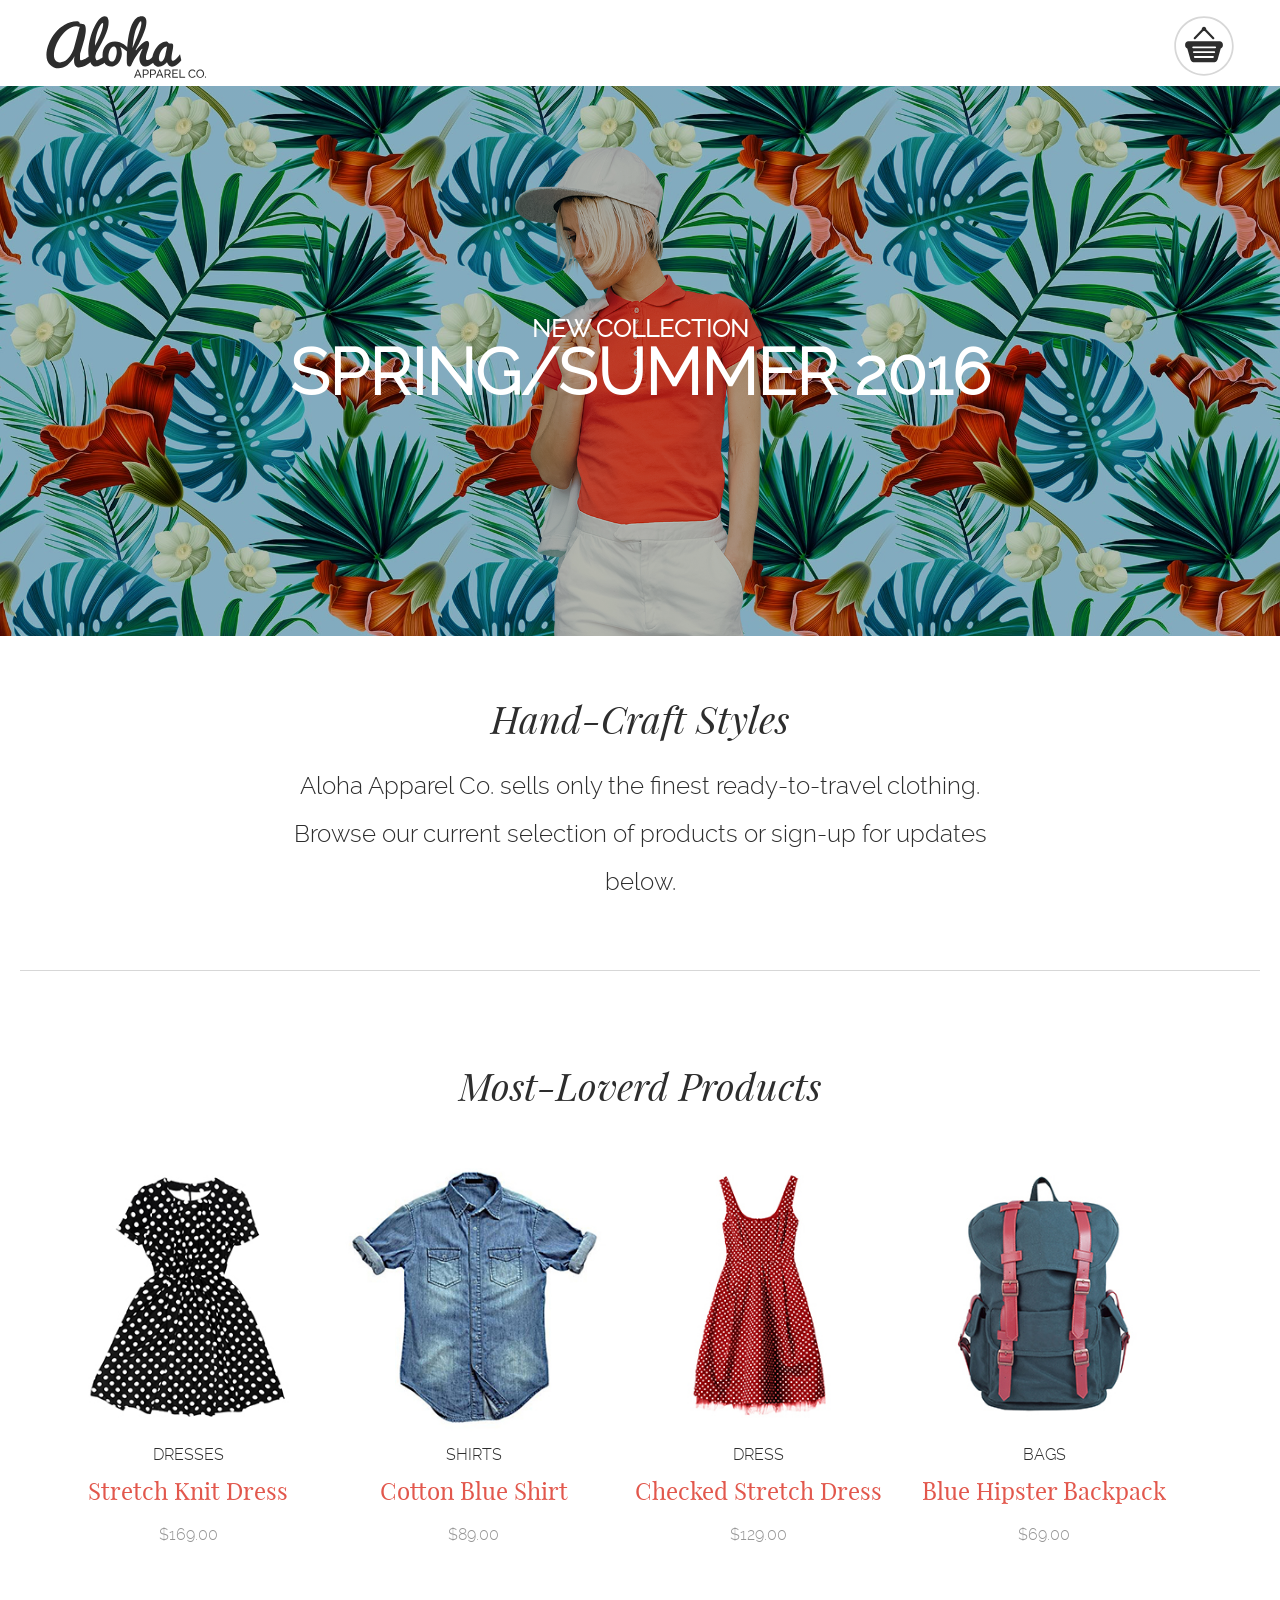
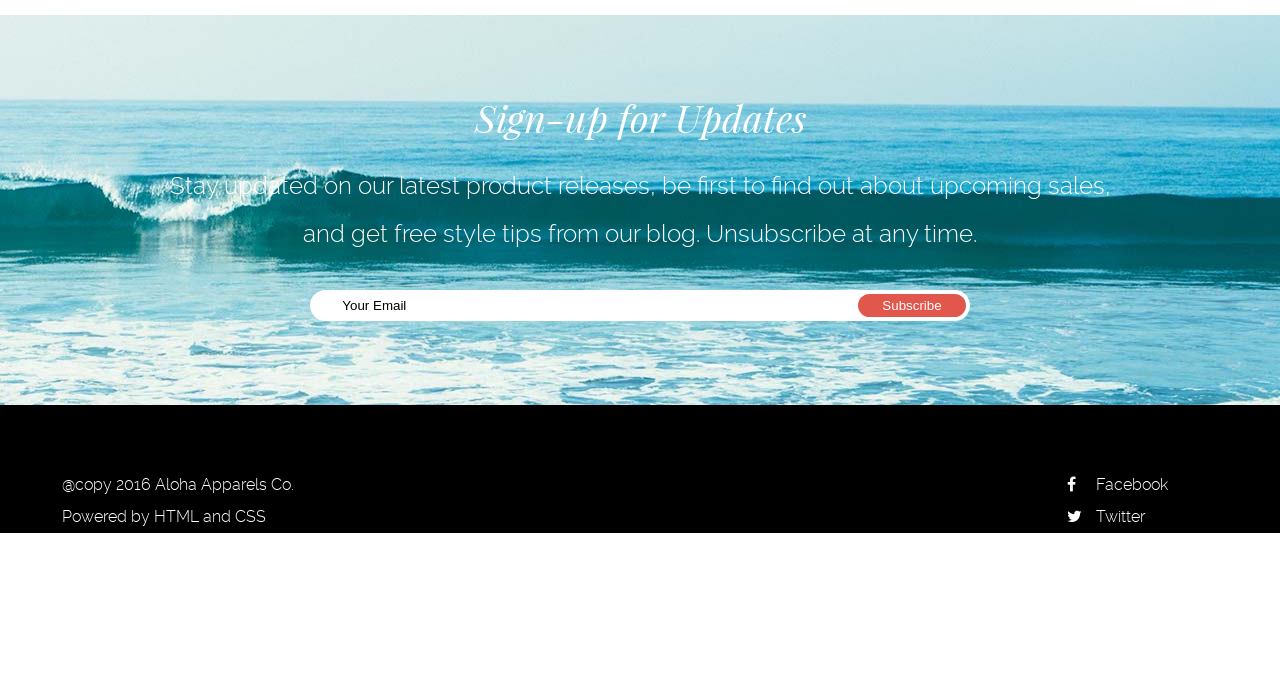
==== index.html @ 2e20cb90 "fix banner" ====
<html lang="en">
    <head>
        <meta charset="utf-8">
        <meta name="viewport" content="width=device-width, initial-scale=1">
        <title>
            Aloha Apparel Co
        </title>
        <link rel="stylesheet" href="reset.css">
        <link rel="stylesheet" href="style.css">
        <link rel="stylesheet" href="https://maxcdn.bootstrapcdn.com/font-awesome/4.6.3/css/font-awesome.min.css">
        
    </head>
    
    <body>
        <header class="header container clearfix">
            <div class="logo"><img src="assets/images/aloha-logo.svg" alt="Logo"></div>
            <div class="cart"><img src="assets/images/cart-icon.svg" alt="Cart"></div>
        </header>


        <section class="banner">
            <div class="banner-text container">
                <p class="newcollection">New Collection</p>
                <p class="spring">Spring/Summer 2016</p>
            </div>
        </section>


        <section class="container styles">
            <div class="styles-text">
                <h2 class="HCS">Hand-Craft <span>Styles</span></h2>
                <p>Aloha Apparel Co. sells only the finest ready-to-travel clothing. Browse our current selection of products or sign-up for updates below.</p>
            </div>
        </section>


        <section class="products">
            <div class="container">
                <h2 class="product-title">Most-Loverd <span>Products</span></h2>
                <ul class="list clearfix">
                    <li class="strech-dress">
                        <img src="assets/images/stretch-knit-dress.jpg" alt="Strech-dress">
                        <p class="cloth-type">dresses</p>
                        <h3>Stretch Knit Dress</h3>
                        <p class="price">$169.00</p>
                    </li>
                     <li class="shirt">
                        <img src="assets/images/cotton-blue-shirt.jpg" alt="Shirt">
                        <p class="cloth-type">shirts</p>
                        <h3>Cotton Blue Shirt</h3>
                        <p class="price">$89.00</p>
                    </li>
                    <li class="checked-dress">
                        <img src="assets/images/checked-stretch-dress.jpg" alt="Checked-dress">
                        <p class="cloth-type">dress</p>
                        <h3>Checked Stretch Dress</h3>
                        <p class="price">$129.00</p>
                    </li>
                    <li class="backpack">
                        <img src="assets/images/blue-hipster-backpack.jpg" alt="Backpack">
                        <p class="cloth-type">bags</p>
                        <h3>Blue Hipster Backpack</h3>
                        <p class="price">$69.00</p>
                    </li>
                </ul>
            </div>
        </section>


        <section class="clearfix updates">
            <div class="sign-up container">
                <h2>Sign-up for <span>Updates</span></h2>
                <p>Stay updated on our latest product releases, be first to find out about upcoming sales, and get free style tips from our blog. Unsubscribe at any time.</p>
                <form action="submit.php" method="get" class="sign-up-email">
                    <input type="email" name="email" value="Your Email">
                    <input type="submit" name="subscribe" value="Subscribe">
                </form>
            </div>
        </section>


        <footer class="contact">
            <div class="container clearfix">
                <div class="detail">
                    <p>@copy 2016 Aloha Apparels Co.</p>
                    <p>Powered by HTML and CSS</p>
                    <br>
                    <p>604-604-6040. <a href="mailto:info@alohaapparel.com"> Info@alohaapparel.com</a></p>
                    <br>
                    <div class="address">
                        <p>1490 W Broadway</p>
                        <p>Vancouver, BC, Canada</p>
                    </div>
                </div>                
                <ul class="links">
                    <li><a href="https://www.facebook.com">
                            <i class="fa fa-facebook" aria-hidden="true">
                                
                            </i>
                            <span>Facebook</span>
                        </a></li>
                    <li><a href="https://www.twitter.com">
                            <i class="fa fa-twitter">

                            </i>
                            <span>Twitter</span>
                        </a></li>
                    <li><a href="https://www.instagram.com">
                            <i class="fa fa-instagram"></i>
                            Instagram
                        </a></li>
                    <li><a href="https://www.pinterest.com">
                            <i class="fa fa-pinterest">
                            </i>
                            Pinterest
                        </a></li>
                    <li><a href="https://plus.google.com">
                            <i class="fa fa-google-plus">
                            </i>
                            Google+
                        </a></li>
                </ul>
            </div>
        </footer>
    </body>
</html>
---- style.css ----
/* Generated by Font Squirrel (https://www.fontsquirrel.com) on October 3, 2016 */

@font-face {
    font-family: 'playfairdisplay';
    src: url('assets/fonts/playfairdisplay-regular-webfont.eot');
    src: url('assets/fonts/playfairdisplay-regular-webfont.eot?#iefix') format('embedded-opentype'),
         url('assets/fonts/playfairdisplay-regular-webfont.woff') format('woff'),
         url('assets/fonts/playfairdisplay-regular-webfont.ttf') format('truetype'),
         url('assets/fonts/playfairdisplay-regular-webfont.svg#playfairdisplay') format('svg');
    font-weight: normal;
    font-style: normal;
}

@font-face {
    font-family: 'playfairdisplay';
    src: url('assets/fonts/playfairdisplay-italic-webfont.eot');
    src: url('assets/fonts/playfairdisplay-italic-webfont.eot?#iefix') format('embedded-opentype'),
         url('assets/fonts/playfairdisplay-italic-webfont.woff') format('woff'),
         url('assets/fonts/playfairdisplay-italic-webfont.ttf') format('truetype'),
         url('assets/fonts/playfairdisplay-italic-webfont.svg#playfairdisplay') format('svg');
    font-weight: normal;
    font-style: italic;
}

@font-face {
    font-family: 'playfairdisplay';
    src: url('assets/fonts/playfairdisplay-bold-webfont.eot');
    src: url('assets/fonts/playfairdisplay-bold-webfont.eot?#iefix') format('embedded-opentype'),
         url('assets/fonts/playfairdisplay-bold-webfont.woff') format('woff'),
         url('assets/fonts/playfairdisplay-bold-webfont.ttf') format('truetype'),
         url('assets/fonts/playfairdisplay-bold-webfont.svg#playfairdisplay') format('svg');
    font-weight: bold;
    font-style: normal;
}

@font-face {
    font-family: 'playfairdisplay';
    src: url('assets/fonts/playfairdisplay-bolditalic-webfont.eot');
    src: url('assets/fonts/playfairdisplay-bolditalic-webfont.eot?#iefix') format('embedded-opentype'),
         url('assets/fonts/playfairdisplay-bolditalic-webfont.woff') format('woff'),
         url('assets/fonts/playfairdisplay-bolditalic-webfont.ttf') format('truetype'),
         url('assets/fonts/playfairdisplay-bolditalic-webfont.svg#playfairdisplay') format('svg');
    font-weight: bold;
    font-style: italic;
}

@font-face {
    font-family: 'ralewaylight';
    src: url('assets/fonts/raleway-light-webfont.eot');
    src: url('assets/fonts/raleway-light-webfont.eot?#iefix') format('embedded-opentype'),
         url('assets/fonts/raleway-light-webfont.woff') format('woff'),
         url('assets/fonts/raleway-light-webfont.ttf') format('truetype'),
         url('assets/fonts/raleway-light-webfont.svg#ralewaylight') format('svg');
    font-weight: normal;
    font-style: normal;
}

@font-face {
    font-family: 'ralewaylight';
    src: url('assets/fonts/raleway-lightitalic-webfont.eot');
    src: url('assets/fonts/raleway-lightitalic-webfont.eot?#iefix') format('embedded-opentype'),
         url('assets/fonts/raleway-lightitalic-webfont.woff') format('woff'),
         url('assets/fonts/raleway-lightitalic-webfont.ttf') format('truetype'),
         url('assets/fonts/raleway-lightitalic-webfont.svg#ralewaylight') format('svg');
    font-weight: normal;
    font-style: italic;
}

/*   all page settings here !!!!!*/

html {
    font-size: 14px;
}
@media screen and (min-width: 600px) {
    html {
        font-size: 16px;
    }
}

/*   this * is important here!!!!! * is for all elements !!!!!!!!   */
* {
    box-sizing: border-box;
    outline: none;
}

body {
    font-family:'ralewaylight', sans-serif;
    font-style: normal;
    font-weight: normal;
    font-size: 1rem;
    color: #2d2d2d;
    line-height: 2;
}

h1, h2, h3, h4, h5 {
    font-family: 'playfairdisplay', serif;
    font-style: normal;
    font-weight: normal;
    line-height: 1;
}

h2 {
    font-size: 2.4rem;
    font-style: italic;
    margin-bottom: 1.5rem;
}

h3 {
    font-size: 1.5rem;
    color: #e2574c;
    margin-bottom: 1rem;
}

img {
    height: auto;
    max-width: 100%;
}

/*   for all   -------------------------------------------- */
.container {
    max-width: 1240px;
    width: 100%;
    margin: 0 auto;
    padding: 0 2%;
}

.clearfix:before, .clearfix:after {
    content: '';
    clear: both;
    display: table;
}

/* header       -----------------------------------------------*/

.header {
    padding-top: 1rem;
    padding-bottom: 0.5rem;
}

.logo {
    width: 160px;
    float: left
}

.cart {
    float: right;
    width: 60px;
}

/* banner ----------------------------------------------------*/
.banner {
    background:linear-gradient( to bottom, rgba(0,0,0,0.25) 0%, rgba( 0,0,0,0.25) 100%), url(assets/images/banner-girl.png) no-repeat center 60px, url(assets/images/flower-bkgd.jpg) repeat-x center top;
    height: 550px;
    position: relative;
    background-size: cover, 250px 615px, contain;
    padding: 4rem 0;
}

.banner-text {
    font-weight: bold;
    text-transform: uppercase;
    color: white;
    text-align: center;
    position: absolute;
    left: 50%;
    top: 50%;
    line-height: 1;
    transform: translate(-50%,-50%);    
}

.newcollection {
    font-size: 1.5rem;
}

.spring {
    font-size:4rem;
}


/* styles ----------------------------------------------*/

.styles {
    text-align: center;
    border-bottom: 1px solid #d7d7d7;
    padding: 4rem 0;
}

.styles-text {
    width: 720px;
    margin: 0 auto;
    
}

.HCS {
    margin-bottom: 1.5rem;
}

.styles p {
    font-size: 1.5rem;
    line-height: 2;
}



/* product list   ------------------------------------------*/

.products {
    padding: 4rem 0;
}

.product-title {
    text-align: center;
    margin-bottom: 3rem;
    margin-top: 2rem;
}

.list {
    width: 100%;
    
}

.list li{
    float: left;
    width: 24%;
    text-align: center;
    padding: 0 0rem;
}

.cloth-type {
    text-transform: uppercase;
    margin-bottom: 0.5rem;
}

.price {
    color: #969696;
    margin-top: 1rem;
}


/* sign-up    ----------------------------------------------*/

.updates {
    background: url(assets/images/wave-bkgd.jpg) no-repeat center bottom;
    color: white;
    padding: 4rem 0;
    width: 100%;
}

.sign-up {
    width: 80%;
    text-align: center;
    padding: 20px 20px 20px 20px;
}

.sign-up p{
    font-size: 1.5rem;
    line-height: 2;
}

.sign-up-email {
    margin: 2rem auto 0;
    position: relative;
    width: 67%;
}

input[type="email"] {
    width: 100%;
    padding: 0.5rem 2rem;
    border-radius:25px;
    border: 0
}

input[type="submit"] {
    border-radius: 25px;
    background-color: #e2574c;
    color: white;
    position: absolute;
    right: 0.25rem;
    top: 0.25rem;
    padding: 0.25rem 1.5rem;
    border: 0;
}

input[type="submit"]:hover {
    color: darkred;
}


/* footer ----------------------------------*/

.contact {
    background-color: #000000;
    color: white;
    padding: 4rem 0;
    height: 100px;
}


.detail {
    float: left;
    margin-left: 1rem;
    font-size: 1rem;
}

.detail a {
    color: white;
}

.detail a:hover {
    color: red;
}
}

.address {
    color: #969696;
}

.links {
    float: right;
    padding-right: 4rem;
    
}

.links li {
      font-family: 'ralewaylight';
}

.links a{
    text-decoration: none;
    color: white;
}

.links a:hover {
    color: red;
}

.links i {
    min-width: 25px;
}

.fa {
    display: inline-block;
    text-rendering: auto;
}

.fa-facebook:before {
    content: "\f09a"
}
/* still need to know how to show the icons!!!!!!!!!!! */
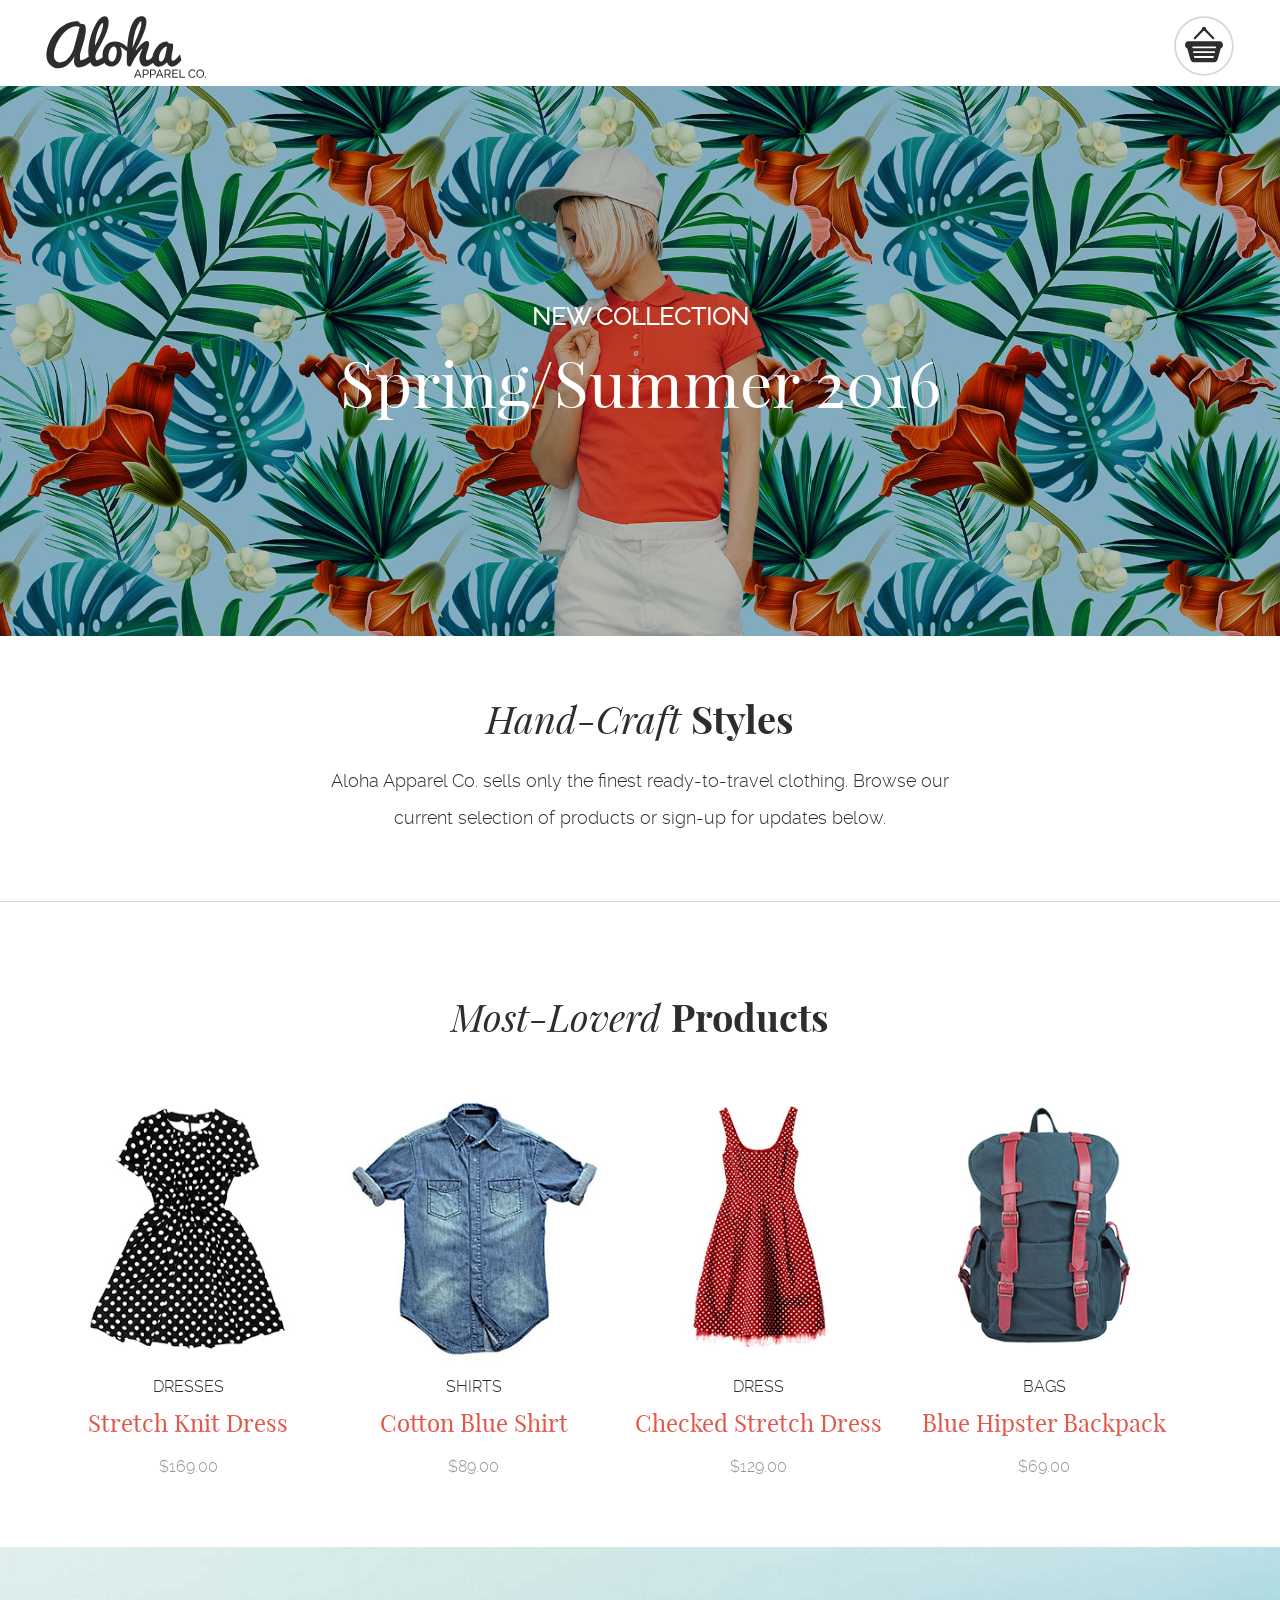
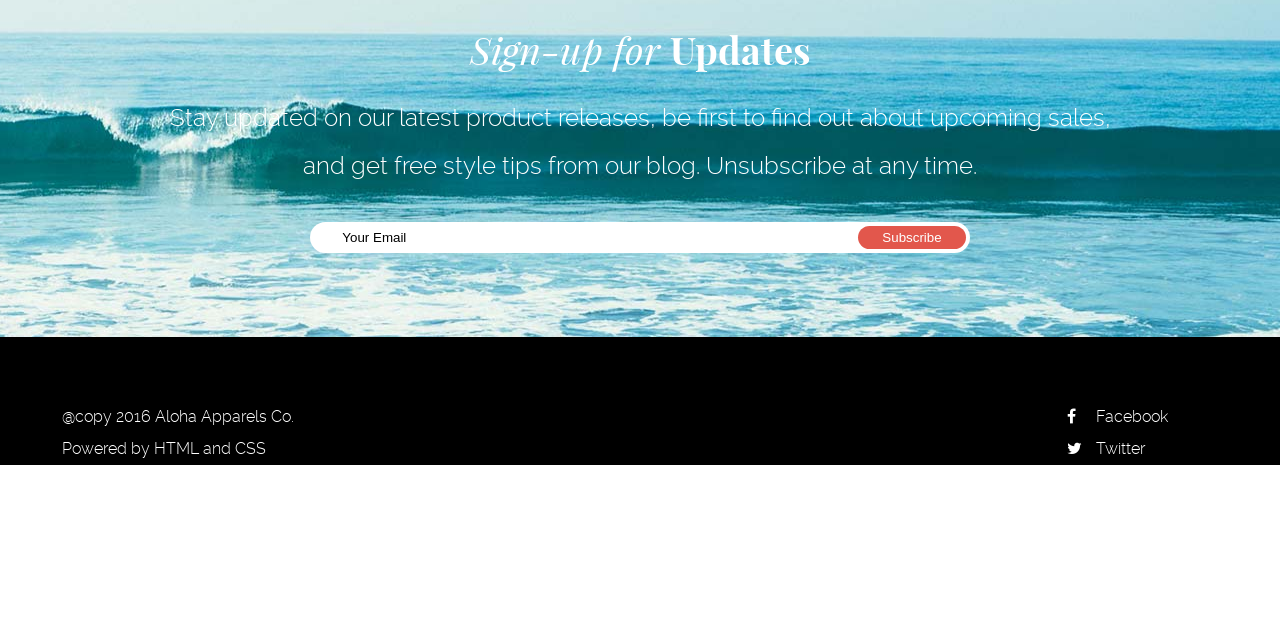
==== commit 357bfa45: "clear style part code/ restyle" ====
--- a/index.html
+++ b/index.html
@@ -26,8 +26,8 @@
         </section>
 
 
-        <section class="container styles">
-            <div class="styles-text">
+        <section class="styles">
+            <div class="container styles-text">
                 <h2 class="HCS">Hand-Craft <span>Styles</span></h2>
                 <p>Aloha Apparel Co. sells only the finest ready-to-travel clothing. Browse our current selection of products or sign-up for updates below.</p>
             </div>
--- a/style.css
+++ b/style.css
@@ -171,10 +171,14 @@
 
 .newcollection {
     font-size: 1.5rem;
+    margin-bottom: 1.5rem;
 }
 
 .spring {
     font-size:4rem;
+    font-family: 'playfairdisplay', serif;
+    font-weight: normal;
+    text-transform: none;
 }
 
 
@@ -188,17 +192,15 @@
 
 .styles-text {
     width: 720px;
-    margin: 0 auto;
-    
-}
-
-.HCS {
-    margin-bottom: 1.5rem;
+}
+
+h2 span {
+    font-style: normal;
+    font-weight: bold;
 }
 
 .styles p {
-    font-size: 1.5rem;
-    line-height: 2;
+    font-size: 1.15rem;
 }
 
 
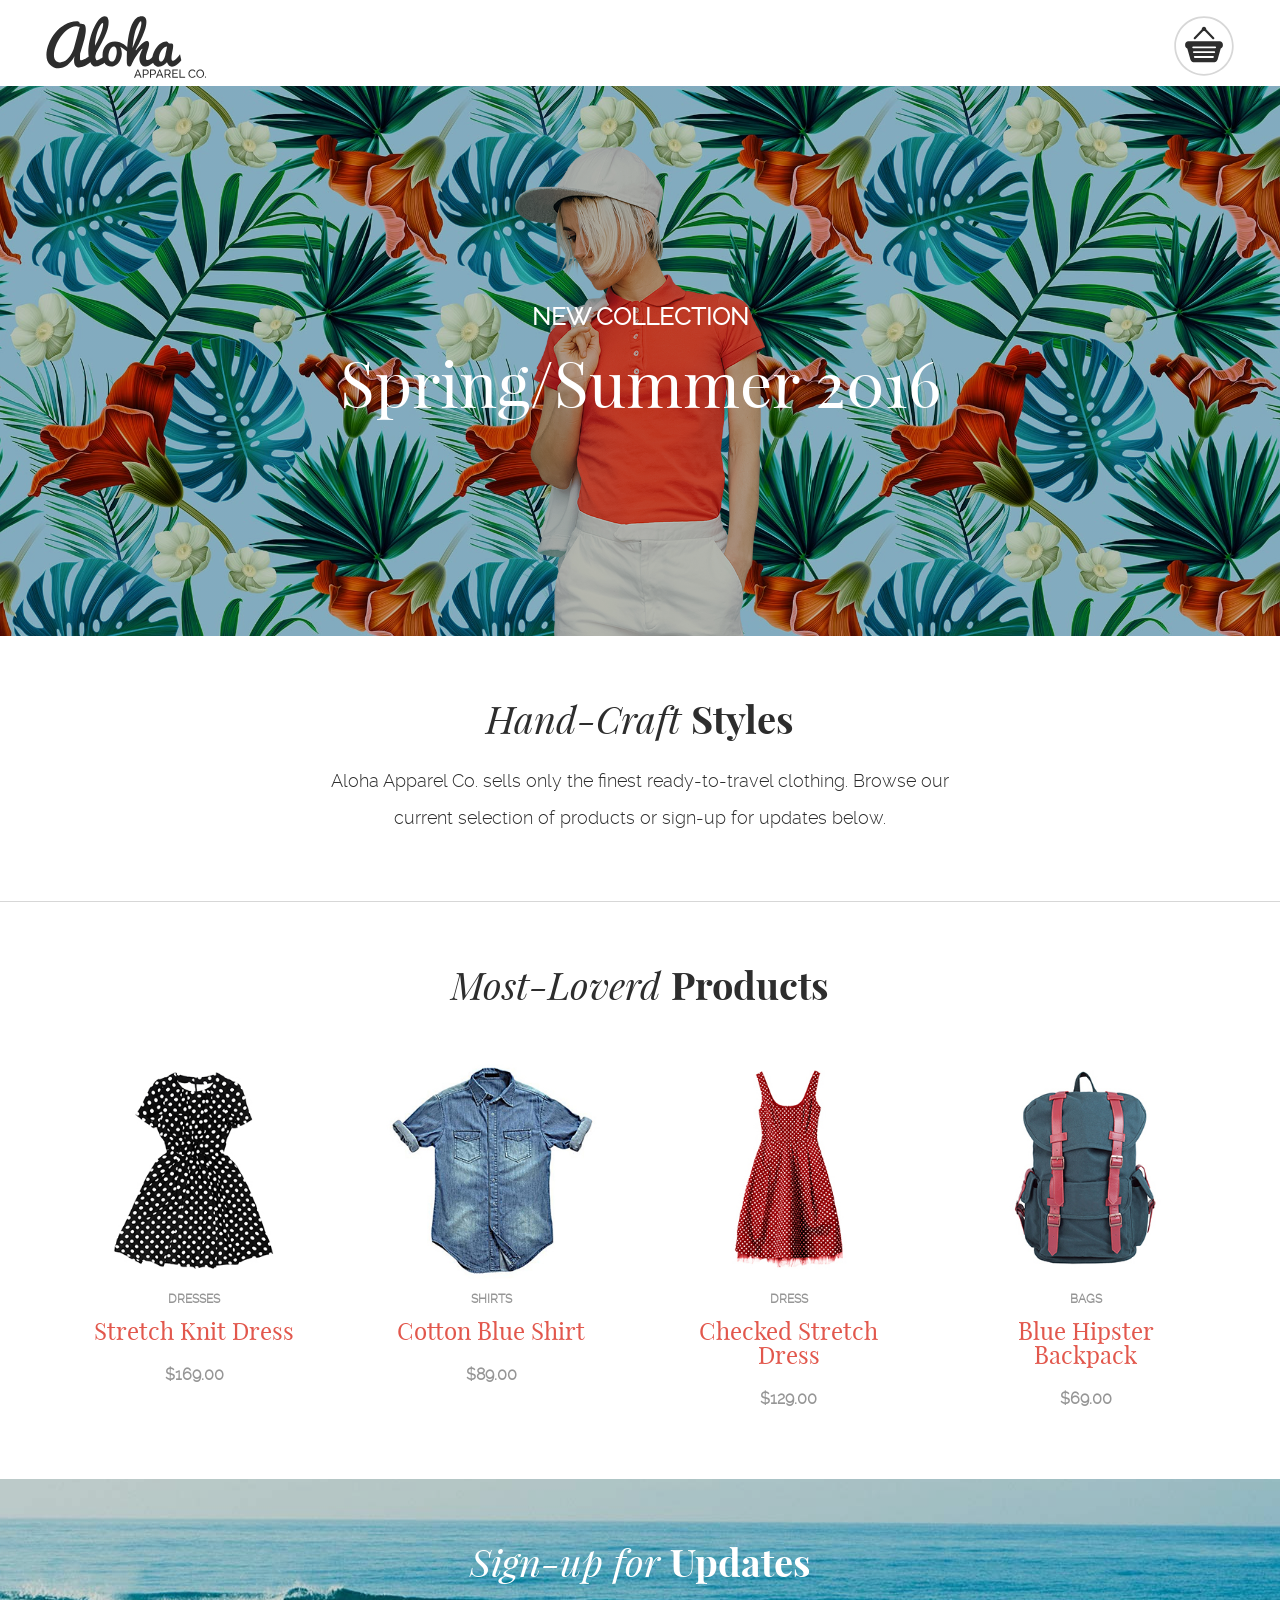
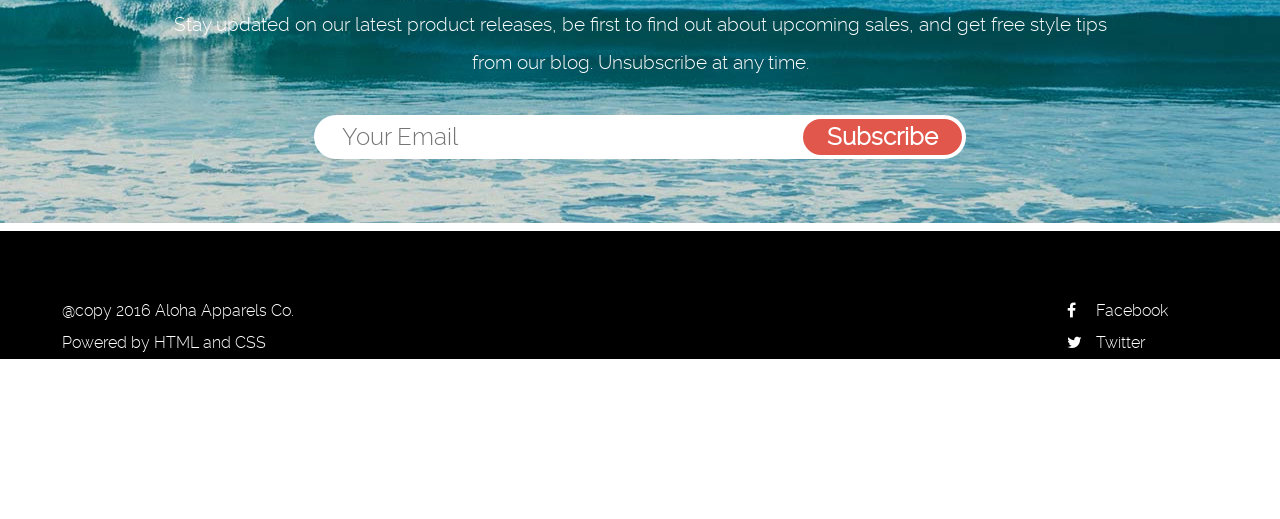
==== commit 1e944ade: "fix signup section" ====
--- a/index.html
+++ b/index.html
@@ -67,12 +67,12 @@
         </section>
 
 
-        <section class="clearfix updates">
+        <section class="updates">
             <div class="sign-up container">
                 <h2>Sign-up for <span>Updates</span></h2>
                 <p>Stay updated on our latest product releases, be first to find out about upcoming sales, and get free style tips from our blog. Unsubscribe at any time.</p>
                 <form action="submit.php" method="get" class="sign-up-email">
-                    <input type="email" name="email" value="Your Email">
+                    <input type="email" name="email" value placeholder="Your Email">
                     <input type="submit" name="subscribe" value="Subscribe">
                 </form>
             </div>
--- a/style.css
+++ b/style.css
@@ -112,6 +112,10 @@
     margin-bottom: 1rem;
 }
 
+p {
+    font-family:'ralewaylight', sans-serif;
+}
+
 img {
     height: auto;
     max-width: 100%;
@@ -119,10 +123,20 @@
 
 /*   for all   -------------------------------------------- */
 .container {
-    max-width: 1240px;
+    max-width: 400px;
     width: 100%;
     margin: 0 auto;
     padding: 0 2%;
+}
+@media screen and (min-width: 600px) {
+    .container {
+        max-width:600px;
+    }
+}
+@media screen and (min-width: 1240px) {
+    .container {
+        max-width: 1240px;
+    }
 }
 
 .clearfix:before, .clearfix:after {
@@ -203,8 +217,6 @@
     font-size: 1.15rem;
 }
 
-
-
 /* product list   ------------------------------------------*/
 
 .products {
@@ -213,50 +225,62 @@
 
 .product-title {
     text-align: center;
-    margin-bottom: 3rem;
-    margin-top: 2rem;
 }
 
 .list {
+    margin-top: 3rem;  
+}
+
+.list li{
     width: 100%;
-    
-}
-
-.list li{
-    float: left;
-    width: 24%;
-    text-align: center;
-    padding: 0 0rem;
+    text-align: center;
+    padding: 0 2rem;
+}
+@media screen and (min-width:600px) {
+    .list li{
+        float: left;
+        width: 50%;
+        text-align: center;
+        padding: 0 2rem;
+    }
+}
+@media screen and (min-width:1240px) {
+    .list li{
+        float: left;
+        width: 25%;
+        text-align: center;
+        padding: 0 2rem;
+    }
 }
 
 .cloth-type {
+    font-size: 0.75rem;
+    font-weight: bold;
     text-transform: uppercase;
     margin-bottom: 0.5rem;
+    color: #969696;
 }
 
 .price {
     color: #969696;
-    margin-top: 1rem;
-}
-
-
+    font-weight: bold;
+}
 /* sign-up    ----------------------------------------------*/
 
 .updates {
-    background: url(assets/images/wave-bkgd.jpg) no-repeat center bottom;
-    color: white;
-    padding: 4rem 0;
-    width: 100%;
+    background: linear-gradient(to bottom, rgba(0,0,0,0.15) 0%, rgba(0,0,0,0.15) 100% ), url(assets/images/wave-bkgd.jpg) no-repeat center bottom;
+    color: white;
+    padding: 4rem 0;
+    margin-bottom: 8px;
 }
 
 .sign-up {
     width: 80%;
     text-align: center;
-    padding: 20px 20px 20px 20px;
 }
 
 .sign-up p{
-    font-size: 1.5rem;
+    font-size: 1.2rem;
     line-height: 2;
 }
 
@@ -268,9 +292,12 @@
 
 input[type="email"] {
     width: 100%;
-    padding: 0.5rem 2rem;
+    padding: 0.5rem 1.75rem;
     border-radius:25px;
-    border: 0
+    border: 0;
+    color: #2d2d2d;
+    font-family: 'ralewaylight', sans-serif;
+    font-size: 1.5rem;
 }
 
 input[type="submit"] {
@@ -282,10 +309,13 @@
     top: 0.25rem;
     padding: 0.25rem 1.5rem;
     border: 0;
+    font-family: 'ralewaylight', sans-serif;
+    font-weight: bold;
+    font-size: 1.5rem;
 }
 
 input[type="submit"]:hover {
-    color: darkred;
+    background-color: #b64036;
 }
 
 
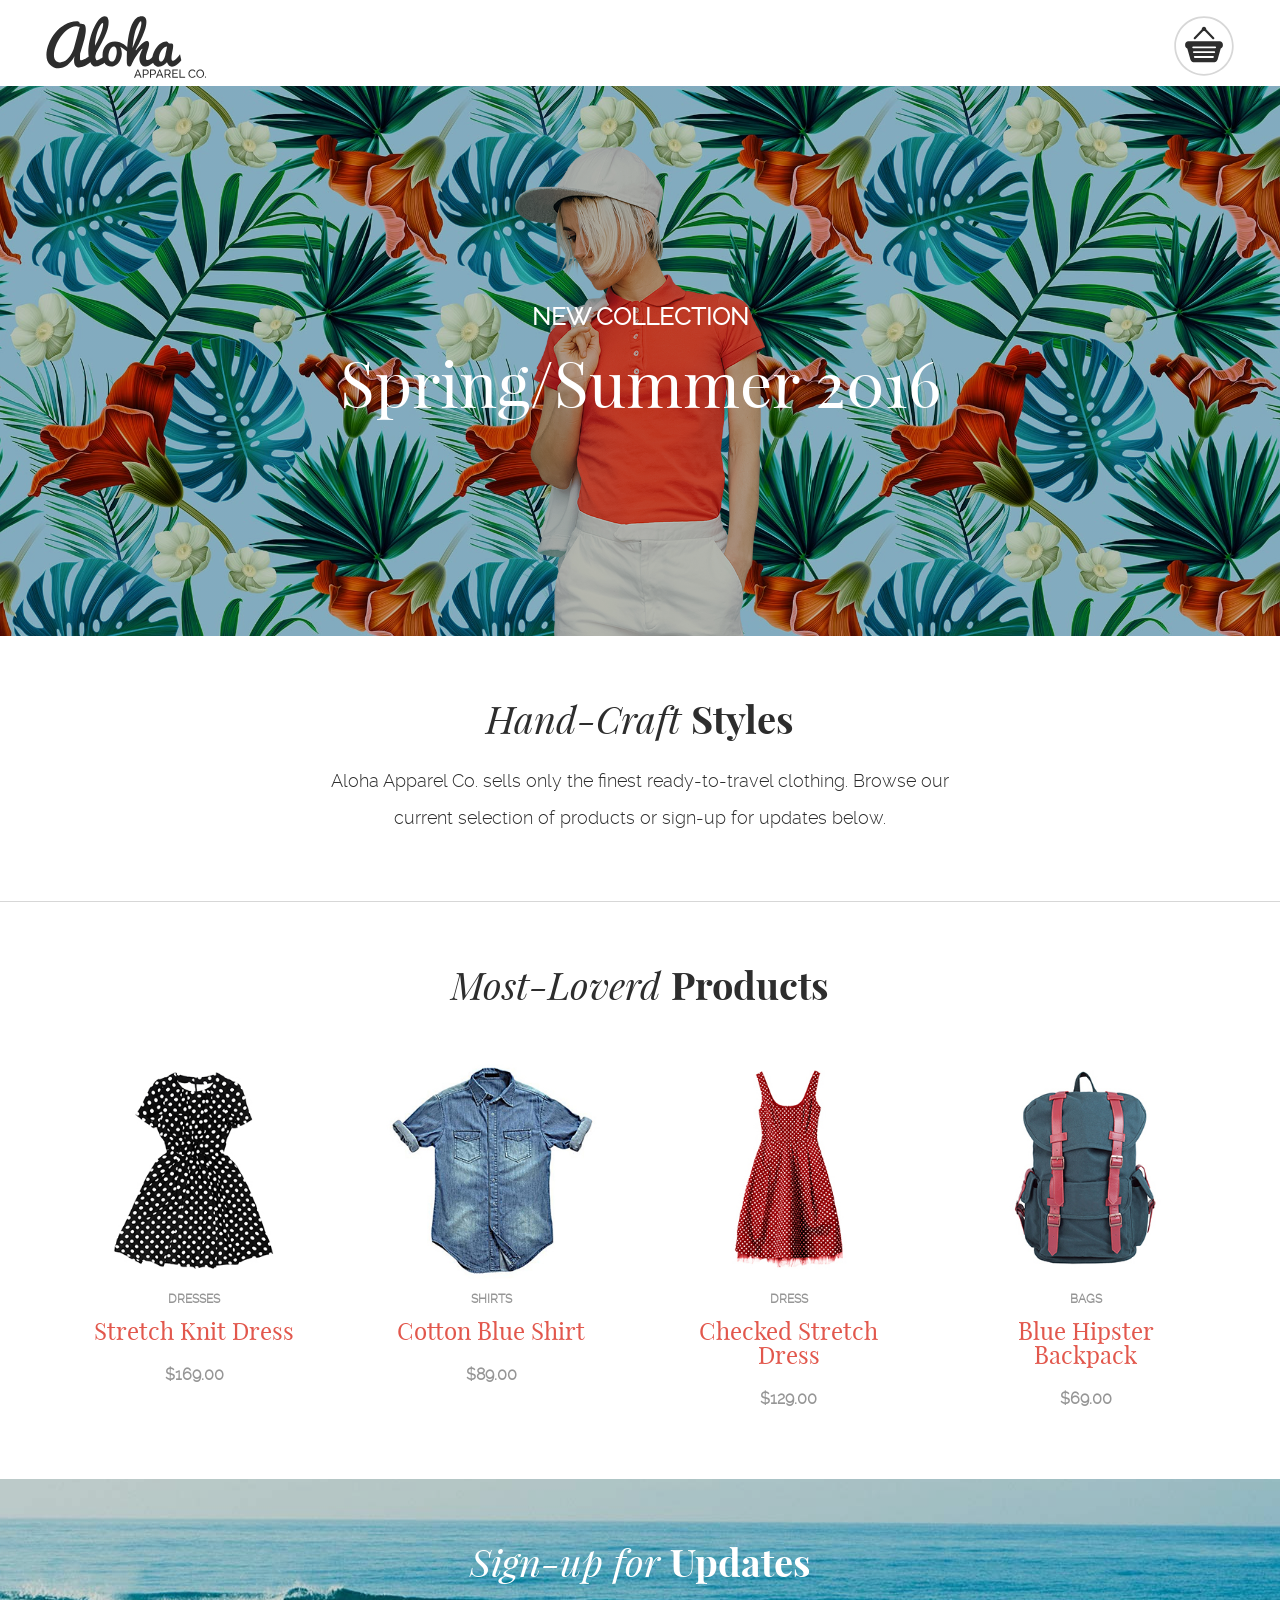
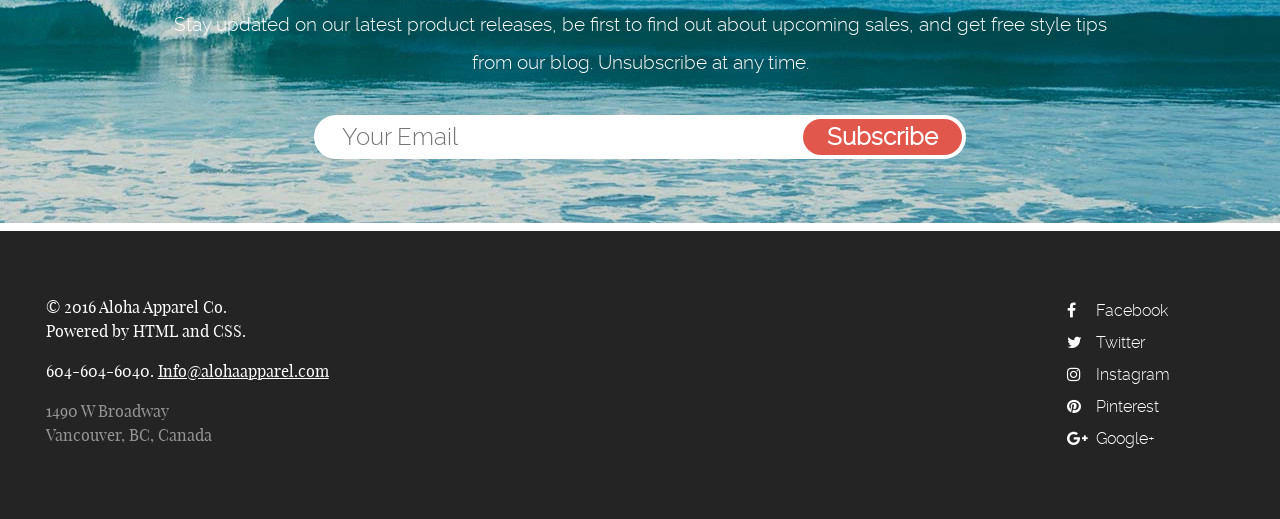
==== commit b3bfe69f: "fix footer part" ====
--- a/index.html
+++ b/index.html
@@ -82,11 +82,13 @@
         <footer class="contact">
             <div class="container clearfix">
                 <div class="detail">
-                    <p>@copy 2016 Aloha Apparels Co.</p>
-                    <p>Powered by HTML and CSS</p>
-                    <br>
-                    <p>604-604-6040. <a href="mailto:info@alohaapparel.com"> Info@alohaapparel.com</a></p>
-                    <br>
+                    <div class="copyright">
+                        <p>&copy 2016 Aloha Apparel Co.</p>
+                        <p>Powered by HTML and CSS.</p>
+                    </div>
+                    <div class="tel">
+                        <p>604-604-6040. <a href="mailto:info@alohaapparel.com"> Info@alohaapparel.com</a></p>
+                    </div>
                     <div class="address">
                         <p>1490 W Broadway</p>
                         <p>Vancouver, BC, Canada</p>
--- a/style.css
+++ b/style.css
@@ -322,26 +322,31 @@
 /* footer ----------------------------------*/
 
 .contact {
-    background-color: #000000;
-    color: white;
-    padding: 4rem 0;
-    height: 100px;
-}
-
+    background-color: #242424;
+    color: white;
+    padding: 4rem 0;
+}
 
 .detail {
     float: left;
-    margin-left: 1rem;
     font-size: 1rem;
-}
-
-.detail a {
-    color: white;
-}
-
-.detail a:hover {
-    color: red;
-}
+    line-height: 1.5;
+}
+
+.detail p {
+    font-family: 'playfairdisplay', serif;
+}
+
+.copyright, .tel {
+    margin-bottom: 1rem;
+}
+
+.contact a {
+    color: white;
+}
+
+.contact a:hover {
+    color: #e2574c;
 }
 
 .address {
@@ -351,32 +356,13 @@
 .links {
     float: right;
     padding-right: 4rem;
-    
-}
-
-.links li {
-      font-family: 'ralewaylight';
+    font-family: 'ralewaylight', sans-serif;
 }
 
 .links a{
     text-decoration: none;
-    color: white;
-}
-
-.links a:hover {
-    color: red;
 }
 
 .links i {
     min-width: 25px;
-}
-
-.fa {
-    display: inline-block;
-    text-rendering: auto;
-}
-
-.fa-facebook:before {
-    content: "\f09a"
-}
-/* still need to know how to show the icons!!!!!!!!!!! */+}
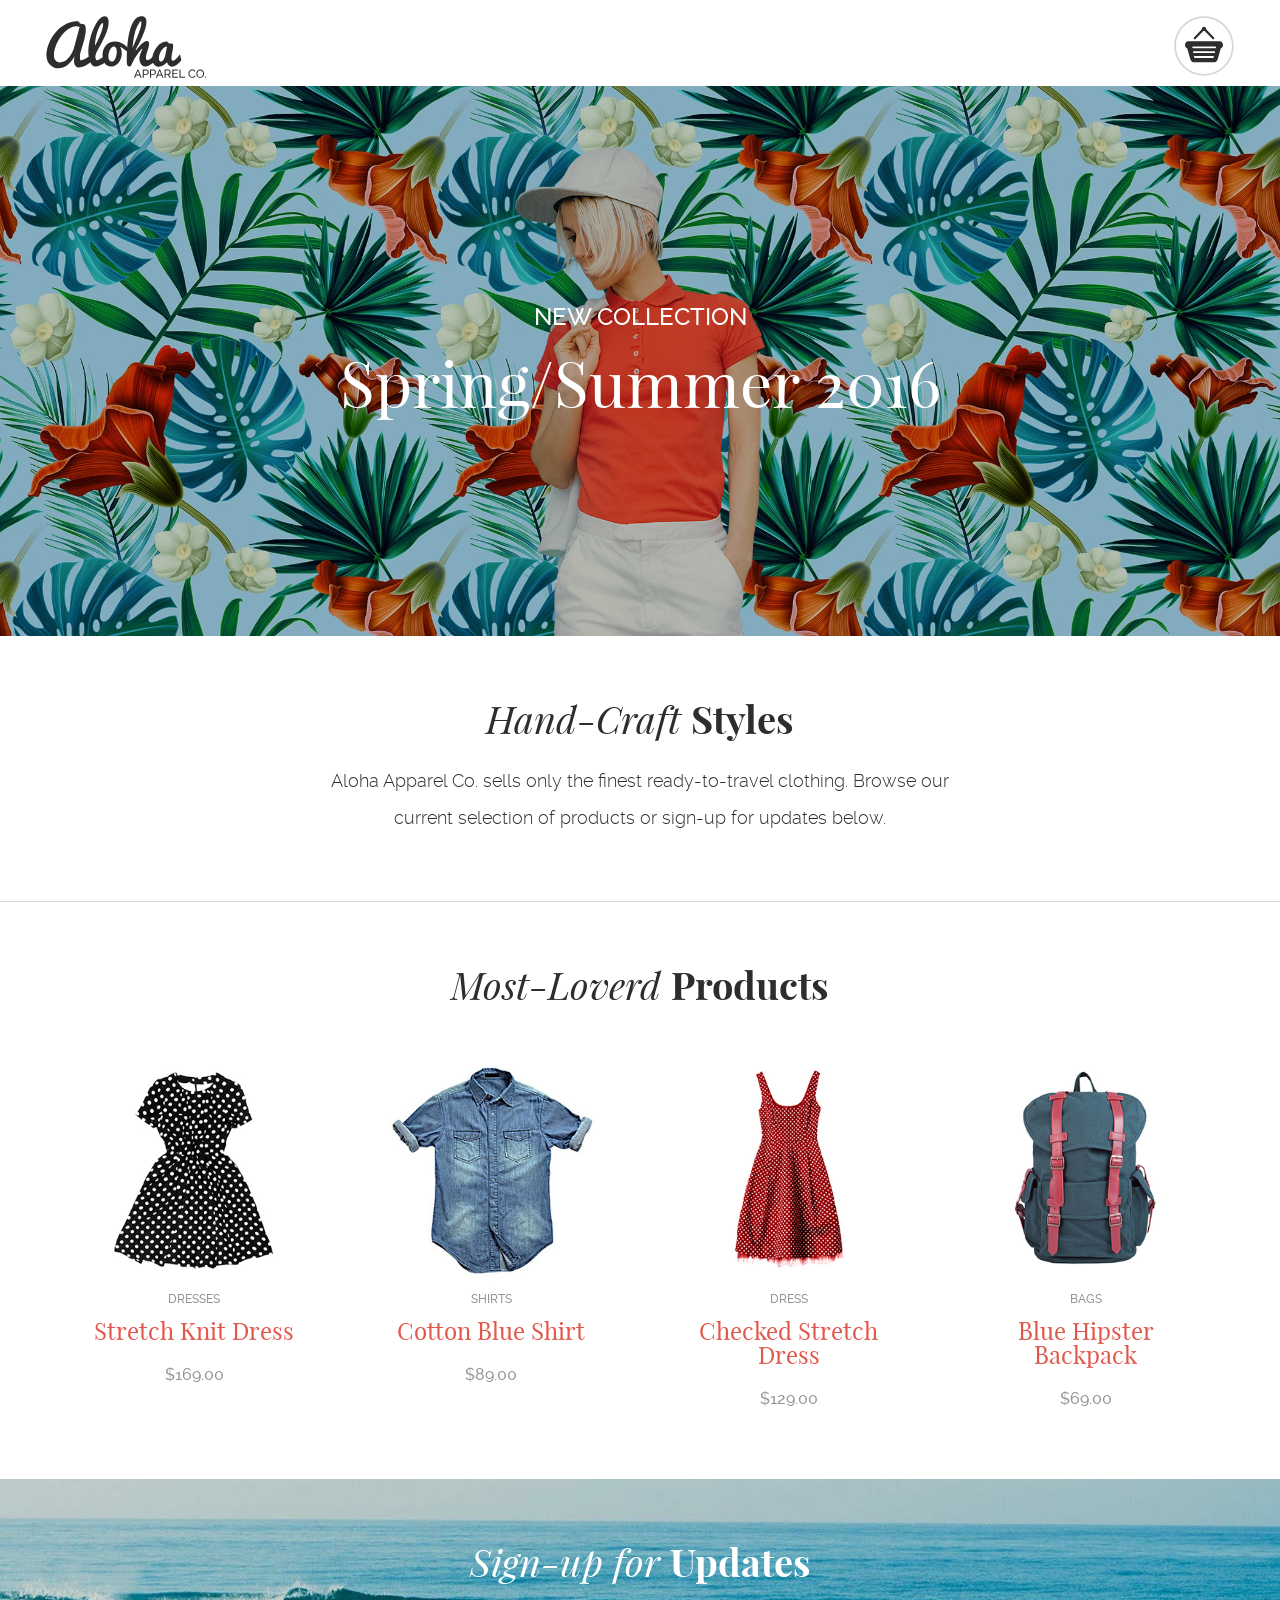
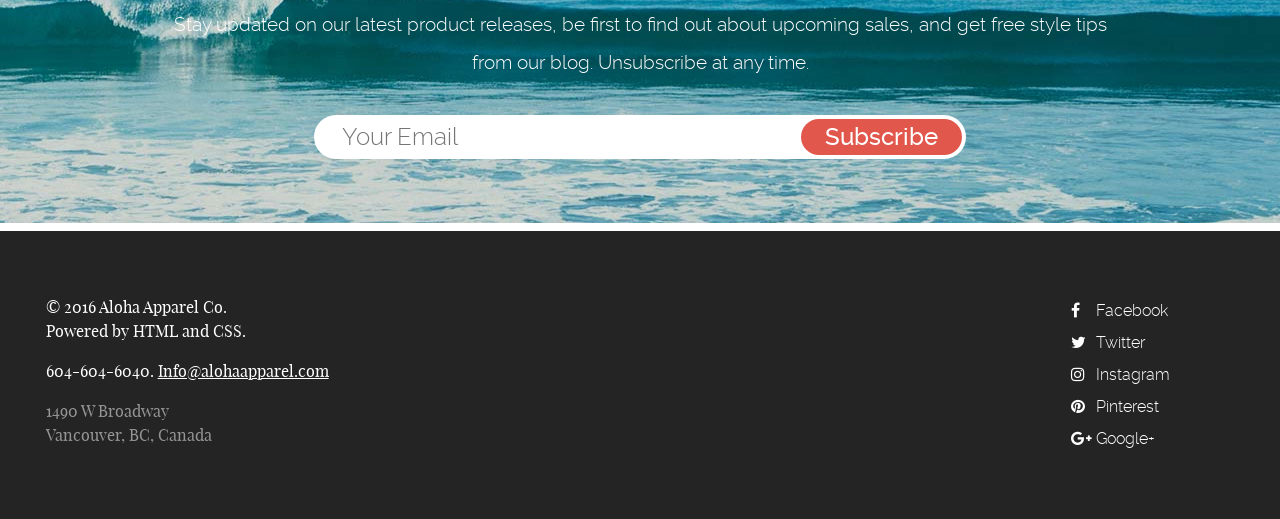
==== commit 657a3c18: "fix footer links" ====
--- a/index.html
+++ b/index.html
@@ -96,31 +96,25 @@
                 </div>                
                 <ul class="links">
                     <li><a href="https://www.facebook.com">
-                            <i class="fa fa-facebook" aria-hidden="true">
-                                
-                            </i>
-                            <span>Facebook</span>
-                        </a></li>
-                    <li><a href="https://www.twitter.com">
-                            <i class="fa fa-twitter">
-
-                            </i>
-                            <span>Twitter</span>
-                        </a></li>
-                    <li><a href="https://www.instagram.com">
-                            <i class="fa fa-instagram"></i>
-                            Instagram
-                        </a></li>
-                    <li><a href="https://www.pinterest.com">
-                            <i class="fa fa-pinterest">
-                            </i>
-                            Pinterest
-                        </a></li>
-                    <li><a href="https://plus.google.com">
-                            <i class="fa fa-google-plus">
-                            </i>
-                            Google+
-                        </a></li>
+                                <i class="fa fa-facebook" aria-hidden="true"></i><span>Facebook</span>
+                            </a>
+                        </li>
+                        <li><a href="https://www.twitter.com">
+                                <i class="fa fa-twitter" aria-hidden="true"></i><span>Twitter</span>
+                            </a>
+                        </li>
+                        <li><a href="https://www.instagram.com">
+                                <i class="fa fa-instagram" aria-hidden="true"></i><span>Instagram</span>
+                            </a>
+                        </li>
+                        <li><a href="https://www.pinterest.com">
+                                <i class="fa fa-pinterest" aria-hidden="true"></i><span>Pinterest</span>
+                            </a>
+                        </li>
+                        <li><a href="https://plus.google.com">
+                                <i class="fa fa-google-plus" aria-hidden="true"></i><span>Google+</span>
+                            </a>
+                        </li>
                 </ul>
             </div>
         </footer>
--- a/style.css
+++ b/style.css
@@ -1,6 +1,4 @@
-
-/* Generated by Font Squirrel (https://www.fontsquirrel.com) on October 3, 2016 */
-
+/* fontface  here !!!!*/
 @font-face {
     font-family: 'playfairdisplay';
     src: url('assets/fonts/playfairdisplay-regular-webfont.eot');
@@ -67,6 +65,28 @@
     font-style: italic;
 }
 
+@font-face {
+    font-family: 'ralewaylight';
+    src: url('assets/fonts/raleway-medium-webfont.eot');
+    src: url('assets/fonts/raleway-medium-webfont.eot?#iefix') format('embedded-opentype'),
+         url('assets/fonts/raleway-medium-webfont.woff') format('woff'),
+         url('assets/fonts/raleway-medium-webfont.ttf') format('truetype'),
+         url('assets/fonts/raleway-medium-webfont.svg#ralewaylight') format('svg');
+    font-weight: bold;
+    font-style: normal;
+}
+
+@font-face {
+    font-family: 'ralewaylight';
+    src: url('assets/fonts/raleway-mediumitalic-webfont.eot');
+    src: url('assets/fonts/raleway-mediumitalic-webfont.eot?#iefix') format('embedded-opentype'),
+         url('assets/fonts/raleway-mediumitalic-webfont.woff') format('woff'),
+         url('assets/fonts/raleway-mediumitalic-webfont.ttf') format('truetype'),
+         url('assets/fonts/raleway-mediumitalic-webfont.svg#ralewaylight') format('svg');
+    font-weight: bold;
+    font-style: italic;
+}
+
 /*   all page settings here !!!!!*/
 
 html {
@@ -164,7 +184,7 @@
 
 /* banner ----------------------------------------------------*/
 .banner {
-    background:linear-gradient( to bottom, rgba(0,0,0,0.25) 0%, rgba( 0,0,0,0.25) 100%), url(assets/images/banner-girl.png) no-repeat center 60px, url(assets/images/flower-bkgd.jpg) repeat-x center top;
+    background:linear-gradient( to bottom, rgba(0,0,0,0.25) 0%, rgba( 0,0,0,0.25) 100%), url('assets/images/banner-girl.png') no-repeat center 60px, url('assets/images/flower-bkgd.jpg') repeat-x center top;
     height: 550px;
     position: relative;
     background-size: cover, 250px 615px, contain;
@@ -186,6 +206,7 @@
 .newcollection {
     font-size: 1.5rem;
     margin-bottom: 1.5rem;
+    font-family: 'ralewaylight', sans-serif;
 }
 
 .spring {
@@ -195,9 +216,7 @@
     text-transform: none;
 }
 
-
 /* styles ----------------------------------------------*/
-
 .styles {
     text-align: center;
     border-bottom: 1px solid #d7d7d7;
@@ -218,7 +237,6 @@
 }
 
 /* product list   ------------------------------------------*/
-
 .products {
     padding: 4rem 0;
 }
@@ -320,7 +338,6 @@
 
 
 /* footer ----------------------------------*/
-
 .contact {
     background-color: #242424;
     color: white;
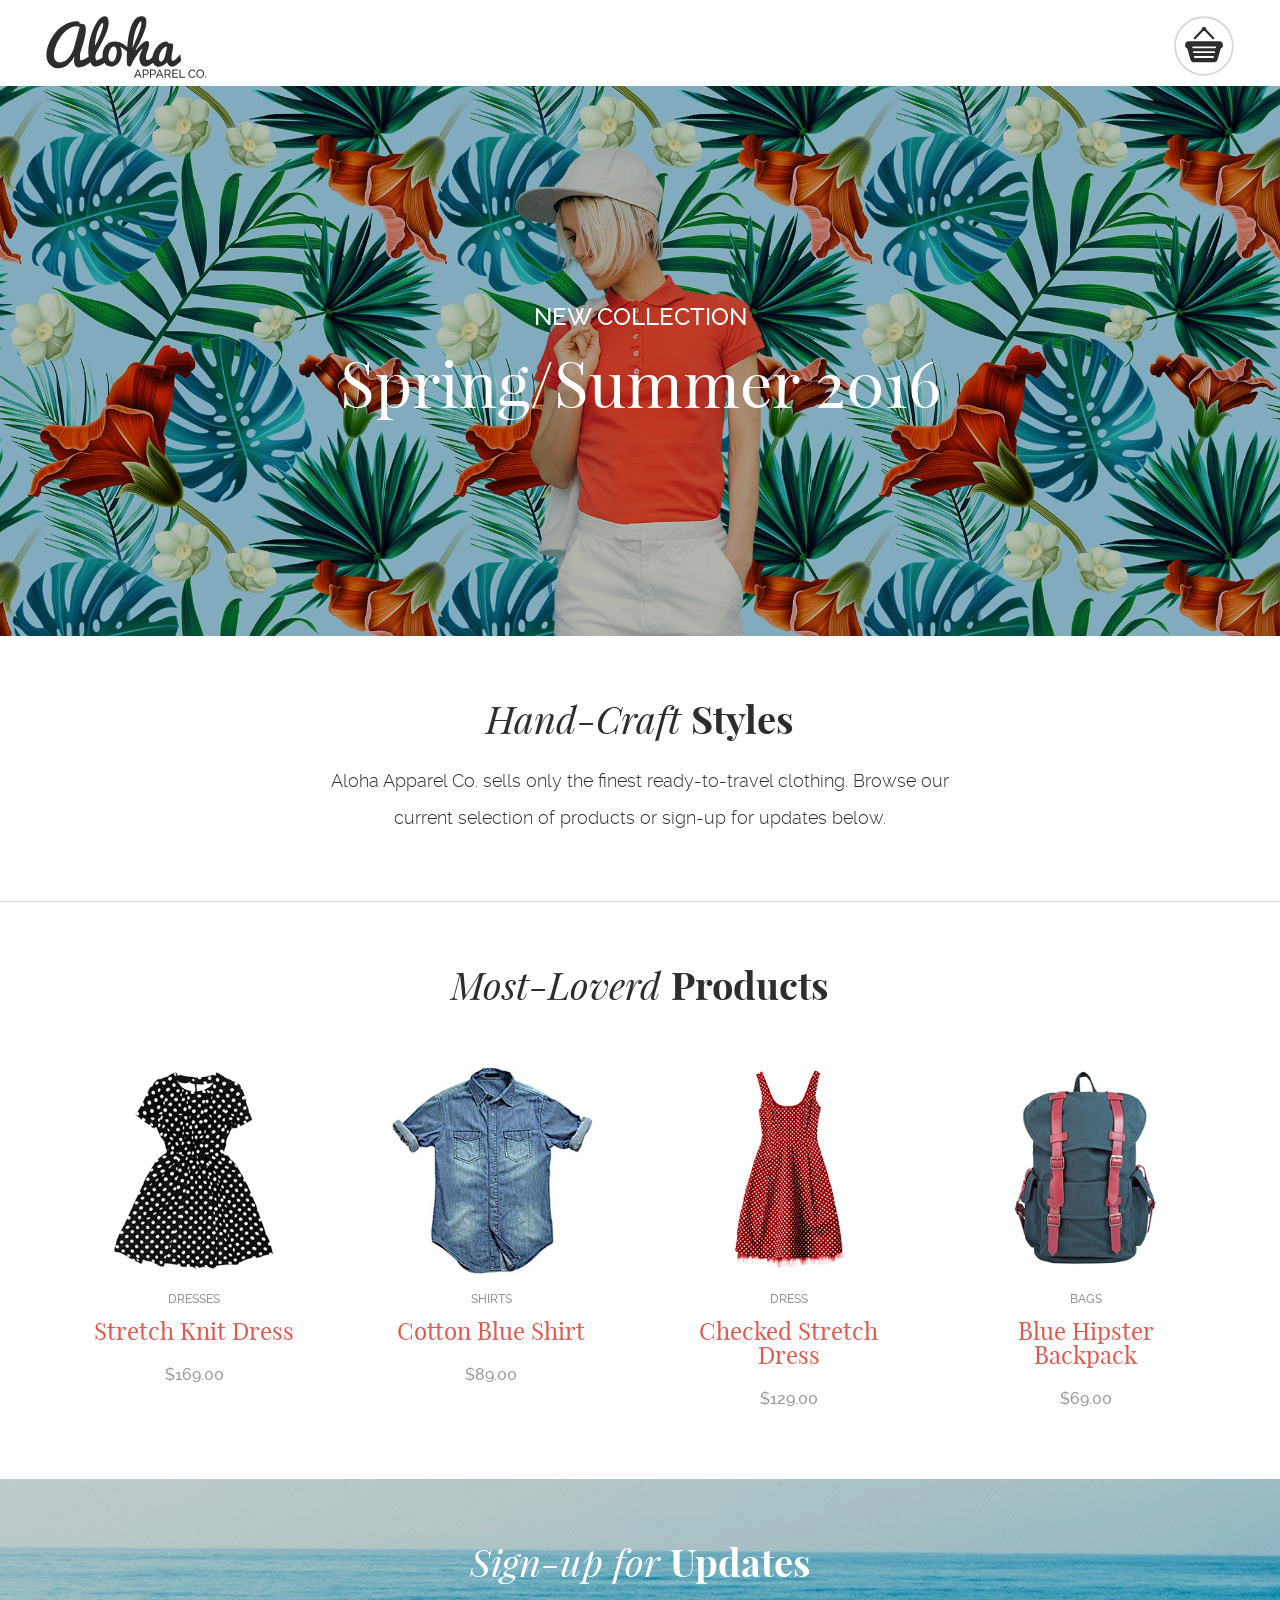
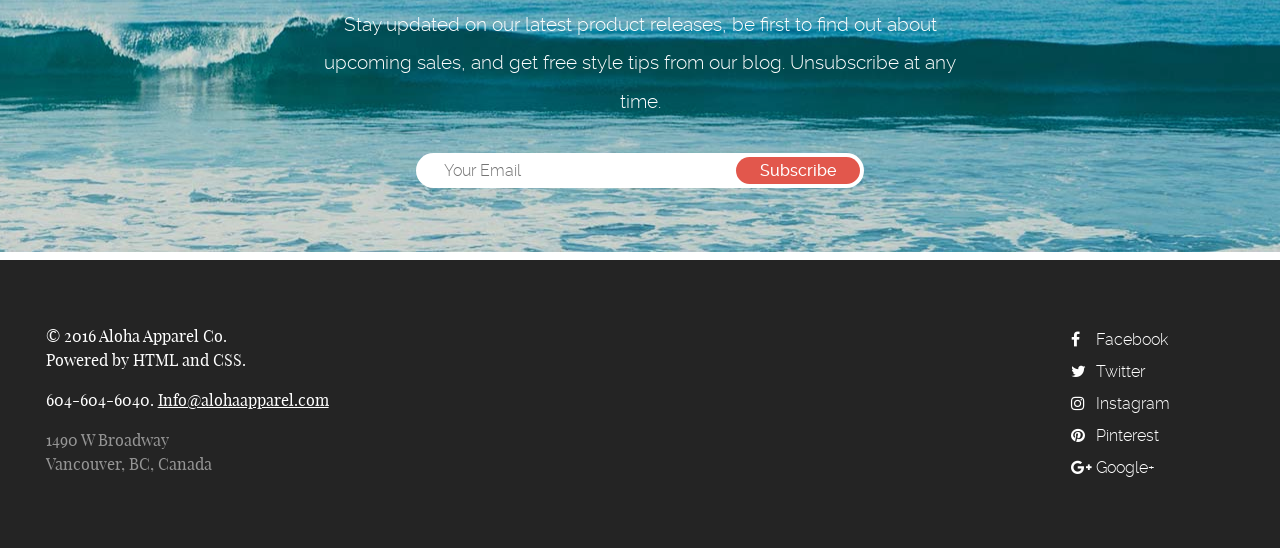
==== commit 8643fa49: "fix mobile first version and fix readme" ====
--- a/index.html
+++ b/index.html
@@ -96,25 +96,20 @@
                 </div>                
                 <ul class="links">
                     <li><a href="https://www.facebook.com">
-                                <i class="fa fa-facebook" aria-hidden="true"></i><span>Facebook</span>
-                            </a>
-                        </li>
-                        <li><a href="https://www.twitter.com">
-                                <i class="fa fa-twitter" aria-hidden="true"></i><span>Twitter</span>
-                            </a>
-                        </li>
-                        <li><a href="https://www.instagram.com">
-                                <i class="fa fa-instagram" aria-hidden="true"></i><span>Instagram</span>
-                            </a>
-                        </li>
-                        <li><a href="https://www.pinterest.com">
-                                <i class="fa fa-pinterest" aria-hidden="true"></i><span>Pinterest</span>
-                            </a>
-                        </li>
-                        <li><a href="https://plus.google.com">
-                                <i class="fa fa-google-plus" aria-hidden="true"></i><span>Google+</span>
-                            </a>
-                        </li>
+                        <i class="fa fa-facebook" aria-hidden="true"></i><span>Facebook</span></a>
+                    </li>
+                    <li><a href="https://www.twitter.com">
+                        <i class="fa fa-twitter" aria-hidden="true"></i><span>Twitter</span></a>
+                    </li>
+                    <li><a href="https://www.instagram.com">
+                        <i class="fa fa-instagram" aria-hidden="true"></i><span>Instagram</span></a>
+                    </li>
+                    <li><a href="https://www.pinterest.com">
+                        <i class="fa fa-pinterest" aria-hidden="true"></i><span>Pinterest</span></a>
+                    </li>
+                    <li><a href="https://plus.google.com">
+                        <i class="fa fa-google-plus" aria-hidden="true"></i><span>Google+</span></a>
+                    </li>
                 </ul>
             </div>
         </footer>
--- a/style.css
+++ b/style.css
@@ -150,7 +150,7 @@
 }
 @media screen and (min-width: 600px) {
     .container {
-        max-width:600px;
+        max-width:720px;
     }
 }
 @media screen and (min-width: 1240px) {
@@ -185,9 +185,9 @@
 /* banner ----------------------------------------------------*/
 .banner {
     background:linear-gradient( to bottom, rgba(0,0,0,0.25) 0%, rgba( 0,0,0,0.25) 100%), url('assets/images/banner-girl.png') no-repeat center 60px, url('assets/images/flower-bkgd.jpg') repeat-x center top;
-    height: 550px;
+    height: 400px;
     position: relative;
-    background-size: cover, 250px 615px, contain;
+    background-size: cover, 150px 369px, cover;
     padding: 4rem 0;
 }
 
@@ -210,10 +210,24 @@
 }
 
 .spring {
-    font-size:4rem;
+    font-size:2.5rem;
     font-family: 'playfairdisplay', serif;
     font-weight: normal;
     text-transform: none;
+}
+@media screen and (min-width: 600px) {
+    .spring {
+        font-size: 3rem;
+    }
+}
+@media screen and (min-width: 1240px) {
+    .banner {
+        height: 550px;
+        background-size: cover, 250px 615px,contain;
+    }
+    .spring {
+        font-size: 4rem;
+    }
 }
 
 /* styles ----------------------------------------------*/
@@ -284,16 +298,14 @@
     font-weight: bold;
 }
 /* sign-up    ----------------------------------------------*/
-
 .updates {
-    background: linear-gradient(to bottom, rgba(0,0,0,0.15) 0%, rgba(0,0,0,0.15) 100% ), url(assets/images/wave-bkgd.jpg) no-repeat center bottom;
+    background: linear-gradient(to bottom, rgba(0,0,0,0.15) 0%, rgba(0,0,0,0.15) 100% ), url('assets/images/wave-bkgd.jpg') no-repeat center bottom;
     color: white;
     padding: 4rem 0;
     margin-bottom: 8px;
 }
 
 .sign-up {
-    width: 80%;
     text-align: center;
 }
 
@@ -305,7 +317,7 @@
 .sign-up-email {
     margin: 2rem auto 0;
     position: relative;
-    width: 67%;
+    width: 90%;
 }
 
 input[type="email"] {
@@ -315,7 +327,7 @@
     border: 0;
     color: #2d2d2d;
     font-family: 'ralewaylight', sans-serif;
-    font-size: 1.5rem;
+    font-size: 1rem;
 }
 
 input[type="submit"] {
@@ -329,23 +341,35 @@
     border: 0;
     font-family: 'ralewaylight', sans-serif;
     font-weight: bold;
-    font-size: 1.5rem;
+    font-size: 1rem;
 }
 
 input[type="submit"]:hover {
     background-color: #b64036;
 }
-
+@media screen and (min-width: 600px) {
+    .sign-up-email {
+        width: 67%;
+    }
+    .sign-up {
+        max-width: 720px;
+    }
+}
+@media screen and (min-width: 1240px) {
+    .sign-up {
+        width: 720px;
+    }
+}
 
 /* footer ----------------------------------*/
 .contact {
     background-color: #242424;
     color: white;
     padding: 4rem 0;
+    text-align: center;
 }
 
 .detail {
-    float: left;
     font-size: 1rem;
     line-height: 1.5;
 }
@@ -371,8 +395,7 @@
 }
 
 .links {
-    float: right;
-    padding-right: 4rem;
+    margin-top: 2rem;
     font-family: 'ralewaylight', sans-serif;
 }
 
@@ -382,4 +405,36 @@
 
 .links i {
     min-width: 25px;
+}
+
+.links li {
+    display: inline-block
+}
+.links span {
+    display: none;
+}
+
+@media screen and (min-width: 600px) {
+    .contact {
+        text-align: left;
+    }
+    .detail {
+        float: left;
+    }
+    .links {
+        float: right;
+        margin-top: 0;
+        padding-right: 2rem;
+    }
+    .links li {
+        display: block;
+    }
+    .links span {
+        display: inline;
+    }
+}
+@media screen and (min-width: 1240px) {
+    .links {
+        padding-right: 4rem;
+    }
 }
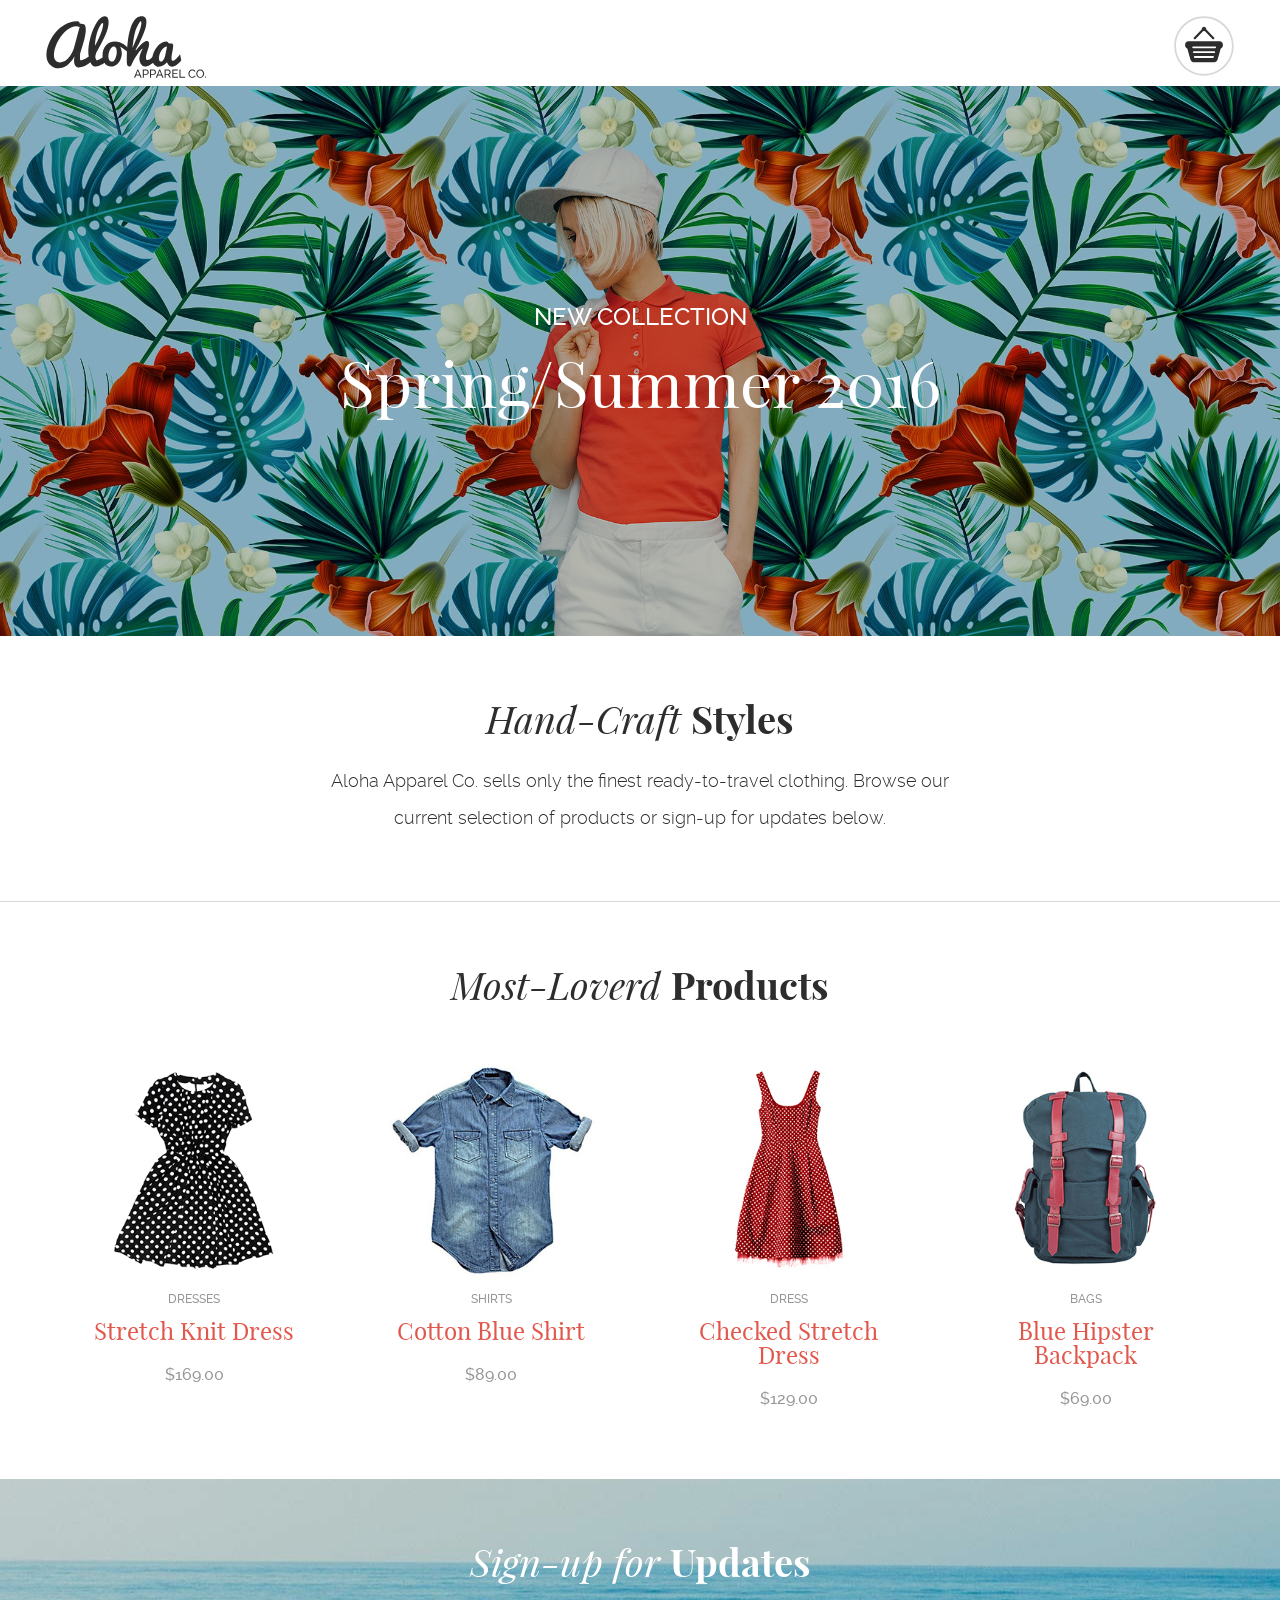
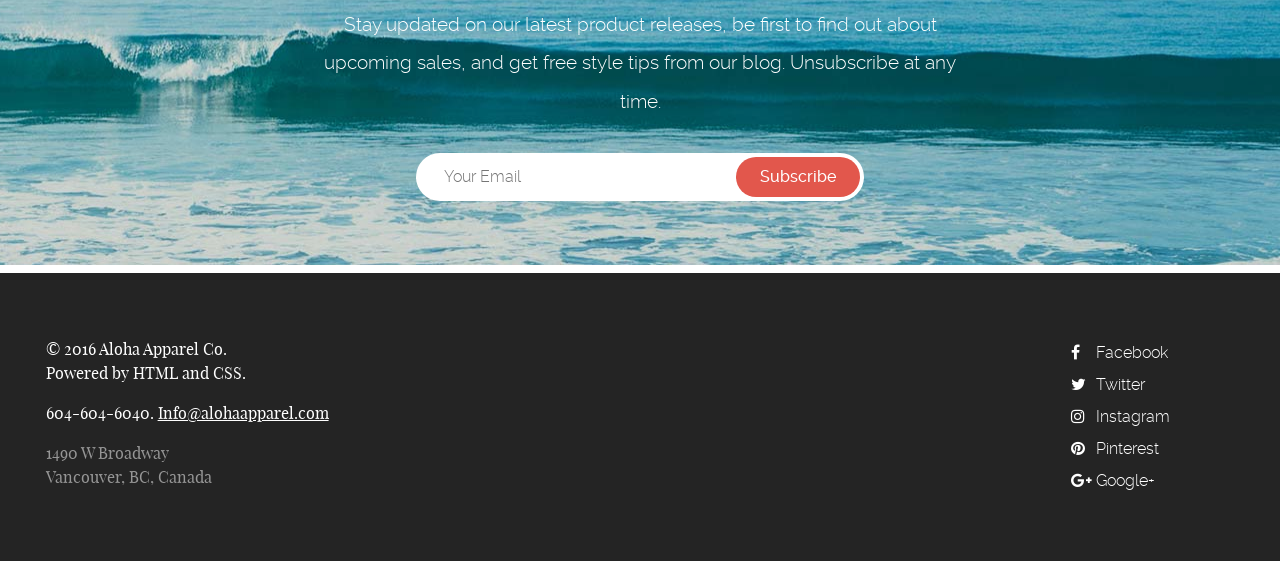
==== commit b54c2b2d: "clear code" ====
--- a/index.html
+++ b/index.html
@@ -8,7 +8,6 @@
         <link rel="stylesheet" href="reset.css">
         <link rel="stylesheet" href="style.css">
         <link rel="stylesheet" href="https://maxcdn.bootstrapcdn.com/font-awesome/4.6.3/css/font-awesome.min.css">
-        
     </head>
     
     <body>
@@ -16,24 +15,18 @@
             <div class="logo"><img src="assets/images/aloha-logo.svg" alt="Logo"></div>
             <div class="cart"><img src="assets/images/cart-icon.svg" alt="Cart"></div>
         </header>
-
-
         <section class="banner">
             <div class="banner-text container">
                 <p class="newcollection">New Collection</p>
                 <p class="spring">Spring/Summer 2016</p>
             </div>
         </section>
-
-
         <section class="styles">
             <div class="container styles-text">
                 <h2 class="HCS">Hand-Craft <span>Styles</span></h2>
                 <p>Aloha Apparel Co. sells only the finest ready-to-travel clothing. Browse our current selection of products or sign-up for updates below.</p>
             </div>
         </section>
-
-
         <section class="products">
             <div class="container">
                 <h2 class="product-title">Most-Loverd <span>Products</span></h2>
@@ -65,8 +58,6 @@
                 </ul>
             </div>
         </section>
-
-
         <section class="updates">
             <div class="sign-up container">
                 <h2>Sign-up for <span>Updates</span></h2>
@@ -77,8 +68,6 @@
                 </form>
             </div>
         </section>
-
-
         <footer class="contact">
             <div class="container clearfix">
                 <div class="detail">
--- a/style.css
+++ b/style.css
@@ -9,7 +9,6 @@
     font-weight: normal;
     font-style: normal;
 }
-
 @font-face {
     font-family: 'playfairdisplay';
     src: url('assets/fonts/playfairdisplay-italic-webfont.eot');
@@ -20,7 +19,6 @@
     font-weight: normal;
     font-style: italic;
 }
-
 @font-face {
     font-family: 'playfairdisplay';
     src: url('assets/fonts/playfairdisplay-bold-webfont.eot');
@@ -31,7 +29,6 @@
     font-weight: bold;
     font-style: normal;
 }
-
 @font-face {
     font-family: 'playfairdisplay';
     src: url('assets/fonts/playfairdisplay-bolditalic-webfont.eot');
@@ -42,7 +39,6 @@
     font-weight: bold;
     font-style: italic;
 }
-
 @font-face {
     font-family: 'ralewaylight';
     src: url('assets/fonts/raleway-light-webfont.eot');
@@ -53,7 +49,6 @@
     font-weight: normal;
     font-style: normal;
 }
-
 @font-face {
     font-family: 'ralewaylight';
     src: url('assets/fonts/raleway-lightitalic-webfont.eot');
@@ -64,7 +59,6 @@
     font-weight: normal;
     font-style: italic;
 }
-
 @font-face {
     font-family: 'ralewaylight';
     src: url('assets/fonts/raleway-medium-webfont.eot');
@@ -75,7 +69,6 @@
     font-weight: bold;
     font-style: normal;
 }
-
 @font-face {
     font-family: 'ralewaylight';
     src: url('assets/fonts/raleway-mediumitalic-webfont.eot');
@@ -86,7 +79,6 @@
     font-weight: bold;
     font-style: italic;
 }
-
 /*   all page settings here !!!!!*/
 
 html {
@@ -97,14 +89,12 @@
         font-size: 16px;
     }
 }
-
 /*   this * is important here!!!!! * is for all elements !!!!!!!!   */
 * {
     box-sizing: border-box;
     outline: none;
 }
-
-body {
+body, input {
     font-family:'ralewaylight', sans-serif;
     font-style: normal;
     font-weight: normal;
@@ -112,35 +102,29 @@
     color: #2d2d2d;
     line-height: 2;
 }
-
 h1, h2, h3, h4, h5 {
     font-family: 'playfairdisplay', serif;
     font-style: normal;
     font-weight: normal;
     line-height: 1;
 }
-
 h2 {
     font-size: 2.4rem;
     font-style: italic;
     margin-bottom: 1.5rem;
 }
-
 h3 {
     font-size: 1.5rem;
     color: #e2574c;
     margin-bottom: 1rem;
 }
-
 p {
     font-family:'ralewaylight', sans-serif;
 }
-
 img {
     height: auto;
     max-width: 100%;
 }
-
 /*   for all   -------------------------------------------- */
 .container {
     max-width: 400px;
@@ -158,30 +142,24 @@
         max-width: 1240px;
     }
 }
-
 .clearfix:before, .clearfix:after {
     content: '';
     clear: both;
     display: table;
 }
-
 /* header       -----------------------------------------------*/
-
 .header {
     padding-top: 1rem;
     padding-bottom: 0.5rem;
 }
-
 .logo {
     width: 160px;
     float: left
 }
-
 .cart {
     float: right;
     width: 60px;
 }
-
 /* banner ----------------------------------------------------*/
 .banner {
     background:linear-gradient( to bottom, rgba(0,0,0,0.25) 0%, rgba( 0,0,0,0.25) 100%), url('assets/images/banner-girl.png') no-repeat center 60px, url('assets/images/flower-bkgd.jpg') repeat-x center top;
@@ -190,7 +168,6 @@
     background-size: cover, 150px 369px, cover;
     padding: 4rem 0;
 }
-
 .banner-text {
     font-weight: bold;
     text-transform: uppercase;
@@ -202,13 +179,11 @@
     line-height: 1;
     transform: translate(-50%,-50%);    
 }
-
 .newcollection {
     font-size: 1.5rem;
     margin-bottom: 1.5rem;
     font-family: 'ralewaylight', sans-serif;
 }
-
 .spring {
     font-size:2.5rem;
     font-family: 'playfairdisplay', serif;
@@ -229,40 +204,32 @@
         font-size: 4rem;
     }
 }
-
 /* styles ----------------------------------------------*/
 .styles {
     text-align: center;
     border-bottom: 1px solid #d7d7d7;
     padding: 4rem 0;
 }
-
 .styles-text {
     width: 720px;
 }
-
 h2 span {
     font-style: normal;
     font-weight: bold;
 }
-
 .styles p {
     font-size: 1.15rem;
 }
-
 /* product list   ------------------------------------------*/
 .products {
     padding: 4rem 0;
 }
-
 .product-title {
     text-align: center;
 }
-
 .list {
     margin-top: 3rem;  
 }
-
 .list li{
     width: 100%;
     text-align: center;
@@ -284,7 +251,6 @@
         padding: 0 2rem;
     }
 }
-
 .cloth-type {
     font-size: 0.75rem;
     font-weight: bold;
@@ -292,7 +258,6 @@
     margin-bottom: 0.5rem;
     color: #969696;
 }
-
 .price {
     color: #969696;
     font-weight: bold;
@@ -304,32 +269,24 @@
     padding: 4rem 0;
     margin-bottom: 8px;
 }
-
 .sign-up {
     text-align: center;
 }
-
 .sign-up p{
     font-size: 1.2rem;
     line-height: 2;
 }
-
 .sign-up-email {
     margin: 2rem auto 0;
     position: relative;
     width: 90%;
 }
-
 input[type="email"] {
     width: 100%;
     padding: 0.5rem 1.75rem;
     border-radius:25px;
     border: 0;
-    color: #2d2d2d;
-    font-family: 'ralewaylight', sans-serif;
-    font-size: 1rem;
-}
-
+}
 input[type="submit"] {
     border-radius: 25px;
     background-color: #e2574c;
@@ -339,11 +296,8 @@
     top: 0.25rem;
     padding: 0.25rem 1.5rem;
     border: 0;
-    font-family: 'ralewaylight', sans-serif;
-    font-weight: bold;
-    font-size: 1rem;
-}
-
+    font-weight: bold;
+}
 input[type="submit"]:hover {
     background-color: #b64036;
 }
@@ -360,7 +314,6 @@
         width: 720px;
     }
 }
-
 /* footer ----------------------------------*/
 .contact {
     background-color: #242424;
@@ -368,52 +321,41 @@
     padding: 4rem 0;
     text-align: center;
 }
-
 .detail {
     font-size: 1rem;
     line-height: 1.5;
 }
-
 .detail p {
     font-family: 'playfairdisplay', serif;
 }
-
 .copyright, .tel {
     margin-bottom: 1rem;
 }
-
 .contact a {
     color: white;
 }
-
 .contact a:hover {
     color: #e2574c;
 }
-
 .address {
     color: #969696;
 }
-
 .links {
     margin-top: 2rem;
     font-family: 'ralewaylight', sans-serif;
 }
-
 .links a{
     text-decoration: none;
 }
-
 .links i {
     min-width: 25px;
 }
-
 .links li {
     display: inline-block
 }
 .links span {
     display: none;
 }
-
 @media screen and (min-width: 600px) {
     .contact {
         text-align: left;
